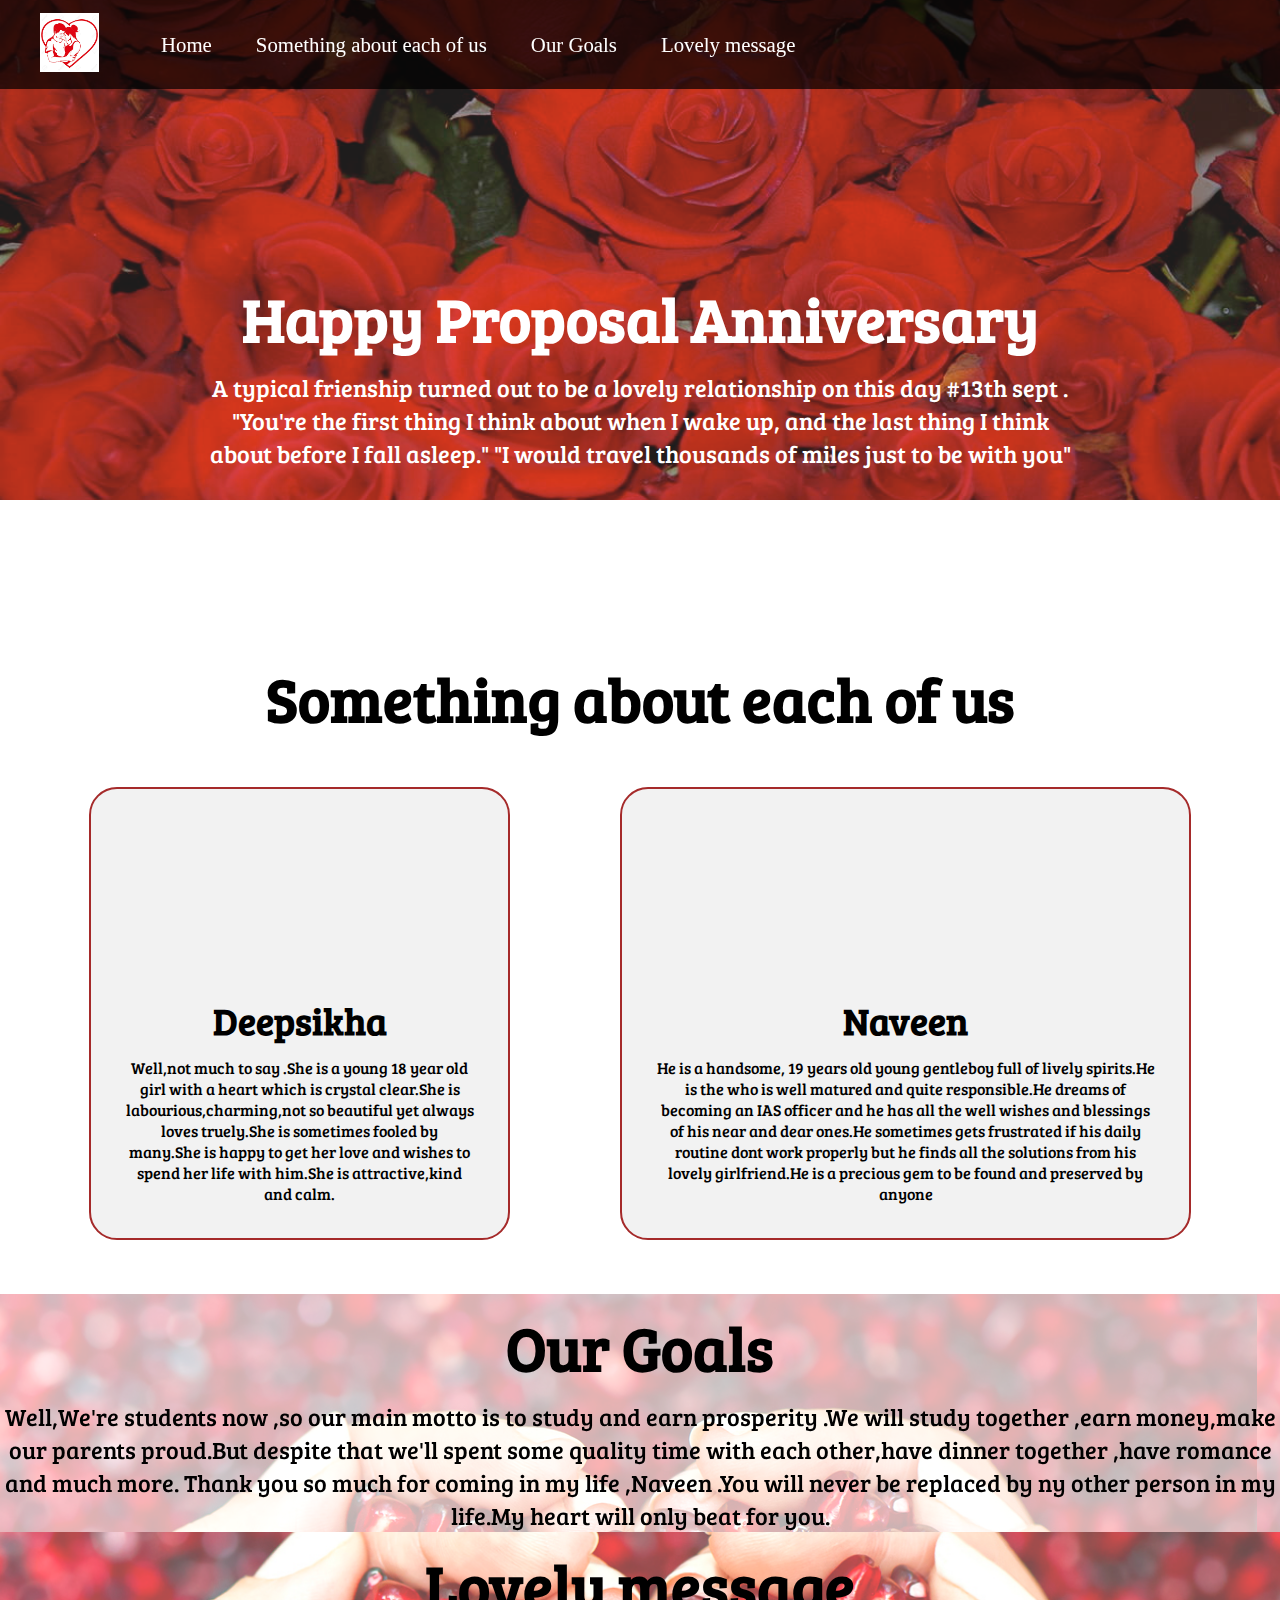
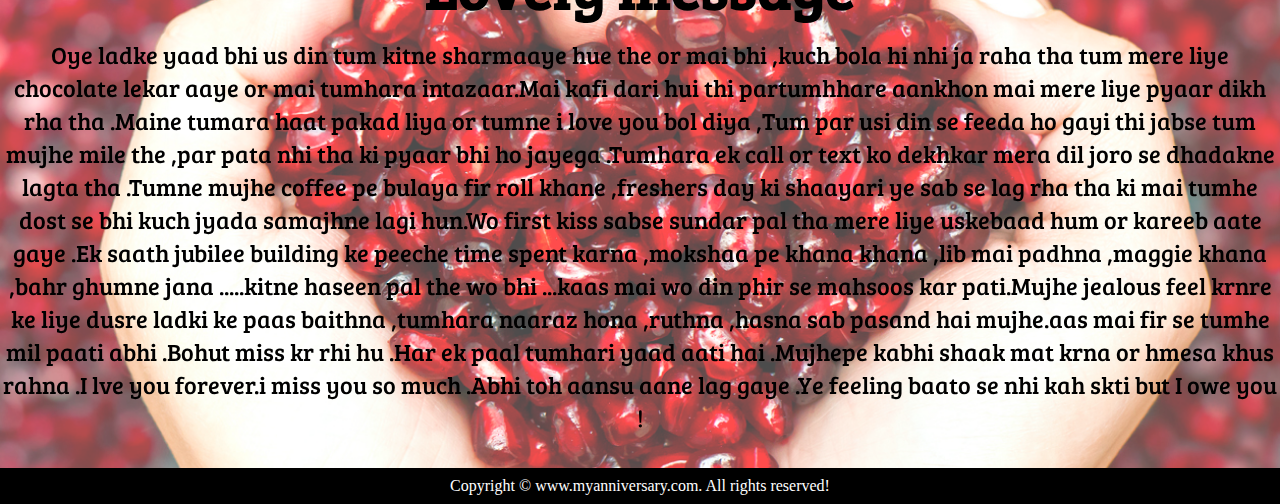
==== index.html @ 766919d2 "Add files via upload" ====
<!DOCTYPE html>
<html lang="en">

<head>
    <meta charset="UTF-8">
    <meta name="viewport" content="width=device-width, initial-scale=1.0">
    <meta http-equiv="X-UA-Compatible" content="ie=edge">
    <title>goals</title>
    <link rel="stylesheet" href="port.css">
    <link rel="stylesheet" media="screen and (max-width: 1170px)" href="still.css">
    <link href="https://fonts.googleapis.com/css?family=Baloo+Bhai|Bree+Serif&display=swap" rel="stylesheet">
</head>

<body>
    <nav id="navbar">
        <div id="logo">
            <img src="logo.png" alt="MyOnlineMeal.com">
        </div>
        <ul>
            <li class="item"><a href="#home">Home</a></li>
            <li class="item"><a href="#services-container">Something about each of us</a></li>
            <li class="item"><a href="#client-section">Our Goals</a></li>
            <li class="item"><a href="#contact">Lovely message</a></li>
        </ul>
    </nav>

    <section id="home">
        <h1 class="h-primary">Happy Proposal Anniversary</h1>
        <p>A typical frienship turned out to be a lovely relationship on this day #13th sept .</p>
        <p>"You're the first thing I think about when I wake up, and the last thing I think about before I fall asleep."
         "I would travel thousands of miles just to be with you"</p>
        <!--<button class="btn">Order Now</button>-->
    </section>

    <section id="services-container">
        <h1 class="h-primary center">Something about each of us</h1>
        <div id="services">
            <div class="box">
                <img src="C:\Users\Anurita\html documents\fol\12.jpg" alt="">
                <h2 class="h-secondary center">Deepsikha</h2>
                <p class="center">Well,not much to say .She is a young 18 year old girl with a heart which is crystal clear.She is labourious,charming,not so beautiful yet always loves truely.She is sometimes fooled by many.She is happy to get her love and wishes to spend her life with him.She is attractive,kind and calm.
                </p>
            </div>
            <div class="box">
                <img src="C:\Users\Anurita\html documents\fol\500028300489_88308.jpg" alt="">
                <h2 class="h-secondary center">Naveen</h2>
                <p class="center"> He is a handsome, 19 years old young gentleboy full of lively spirits.He is the who is well matured and quite responsible.He dreams of becoming an IAS officer and he has all the well wishes and blessings of his near and dear ones.He sometimes gets frustrated if his daily routine dont work properly but he finds all the solutions from his lovely girlfriend.He is a precious gem to be found and preserved by anyone</p></div>
            <!--<div class="box">
                <img src="img/3.jpg" alt="">
                <h2 class="h-secondary center">Food Ordering</h2>
                <p class="center">Lorem ipsum dolor sit, amet consectetur adipisicing elit. Quidem, culpa suscipit error
                    Lorem ipsum dolor sit amet consectetur adipisicing elit. Necessitatibus provident fugiat aliquam minima at explicabo. Earum eveniet quaerat, sunt molestias nesciunt quas! Quis.
                    sint delectus ab dolorum nam. Debitis facere, incidunt voluptates eos, mollitia voluptatem iste sunt
                    voluptas beatae facilis labore, omnis sint quae eum.</p>
            </div>-->
        </div>
    </section>
    <section id="client-section">
        <h1 class="h-primary center">Our Goals</h1>
        <div id="clients">
            <div class="client-item">
                Well,We're students now ,so our main motto is to study and earn prosperity .We will study together ,earn money,make our parents proud.But despite that we'll spent some quality time with each other,have dinner together ,have romance and much more.
                Thank you so much for coming in my life ,Naveen .You will never be replaced by ny other person in my life.My heart will only beat for you.
                </div>
        </div>

    </section>

    <section id="contact">
        <h1 class="h-primary center">Lovely message</h1>
        <div id="contact-box">
            Oye ladke yaad bhi us din tum kitne sharmaaye hue the or mai bhi ,kuch bola hi nhi ja raha tha tum mere liye chocolate lekar aaye or mai tumhara intazaar.Mai kafi dari hui thi partumhhare aankhon mai mere liye pyaar dikh rha tha .Maine tumara haat pakad liya or tumne i love you bol diya ,Tum par usi din se feeda ho gayi thi jabse tum mujhe mile the ,par pata nhi tha ki pyaar bhi ho jayega .Tumhara ek call or text ko dekhkar mera dil joro se dhadakne lagta tha .Tumne mujhe coffee pe bulaya fir roll khane ,freshers day ki shaayari ye sab se lag rha tha ki mai tumhe dost se bhi kuch jyada samajhne lagi hun.Wo first kiss sabse sundar pal tha mere liye uskebaad hum or kareeb aate gaye .Ek saath jubilee building ke peeche time spent karna ,mokshaa pe khana khana ,lib mai padhna ,maggie khana ,bahr ghumne jana .....kitne haseen pal the wo bhi ...kaas mai wo din phir se mahsoos kar pati.Mujhe jealous feel krnre ke liye dusre ladki ke paas baithna ,tumhara naaraz hona ,ruthna ,hasna sab pasand hai mujhe.aas mai fir se tumhe mil paati abhi .Bohut miss kr rhi hu .Har ek paal tumhari yaad aati hai .Mujhepe kabhi shaak mat krna or hmesa khus rahna .I lve you forever.i miss you so much .Abhi toh aansu aane lag gaye .Ye feeling baato se nhi kah skti but I owe you !
            <!--<form action="">
                <div class="form-group">
                    <label for="name">Name: </label>
                    <input type="text" name="name" id="name" placeholder="Enter your name">
                </div>
                <div class="form-group">
                    <label for="email">Email: </label>
                    <input type="email" name="name" id="email" placeholder="Enter your email">
                </div>
                <div class="form-group">
                    <label for="phone">Phone Number: </label>
                    <input type="phone" name="name" id="phone" placeholder="Enter your phone">
                </div>
                <div class="form-group">
                    <label for="message">Message: </label>
                    <textarea name="message" id="message" cols="30" rows="10"></textarea>
                </div>
            </form>-->
        </div>
    </section>

    <footer>
        <div class="center">
            Copyright © www.myanniversary.com. All rights reserved!
        </div>
    </footer>
</body>

</html>
---- port.css ----
/* CSS Reset */
*{
    margin: 0;
    padding: 0;
}

html{
    scroll-behavior: smooth;
}

/* CSS Variables */
:root{
    --navbar-height: 59px;
}

/* Navigation Bar */
#navbar{
    display: flex;
    align-items: center;
    position: sticky;
    top: 0px;
}

#navbar::before{
    content: "";
    background-color: black;
    position: absolute;
    top:0px;
    left:0px;
    height: 100%;
    width:100%;
    z-index: -1;
    opacity: 0.7;
}

/* Navigation Bar: Logo and Image */
#logo{
    margin: 10px 34px;
}

#logo img{
    height: 59px;
    margin: 3px 6px;
}


/* Navigation Bar: List Styling */

#navbar ul{
    display: flex;
    font-family: 'Baloo Bhai', cursive;
}

#navbar ul li{ 
    list-style: none;
    font-size: 1.3rem;
}

#navbar ul li a{
    color: white;
    display: block;
    padding: 3px 22px;
    border-radius: 20px;
    text-decoration: none;
}

#navbar ul li a:hover{
    color: black;
    background-color: white;
}

/* Home Section */
#home{
    display: flex;
    flex-direction: column;
    padding:3px 200px;
    height: 550px;
    justify-content: center;
    align-items: center;
}

#home::before{ 
    content: "";
    position: absolute;
    background: url('download\(1\).jpg') no-repeat center center/cover;
    height: 500px;
    top:0px;
    left:0px;
    width: 100%;
    z-index: -1;
    opacity:0.89;
}

#home h1{
    color:white;
    text-align: center;
    font-family: 'Bree Serif', serif;
}

#home p{
    color:white;
    text-align: center;
    font-size: 1.5rem;
    font-family: 'Bree Serif', serif;
}
/* Services Section */
#services{
    margin: 34px;
    display: flex;
}
#services .box{ 
    border: 2px solid brown;
    padding: 34px;
    margin: 2px 55px;
    border-radius: 28px;
    background: #f2f2f2;
    margin-bottom: 20px;
}

#services .box img{ 
   height: 160px;
   margin: auto;
   display: block;
}

#services .box p{
    font-family: 'Bree Serif', serif;

} 

/* Clients Section */
#client-section{ 
    position: relative;
}

#client-section::before{
 content: "";
 position: absolute;
 background: url('romantic-foods.jpg');
 width: 100%;
 height: 100%;
 z-index: -1;
 opacity: 0.3;
 
}

#clients{
    display: flex;
    justify-content: center;
    align-items: center;
}

.client-item{color:black;
    text-align: center;
    font-size: 1.5rem;
    font-family: 'Bree Serif', serif;

    
}

/*#clients img{
    height: 124px;
}*/


/* Contact Section */
#contact{
    position: relative;
}
#contact::before{
    content: "";
    position: absolute;
    width: 100%;
    height: 100%;
    z-index: -1;
    opacity: 0.7;
    background: url('./romantic-foods.jpg') no-repeat center center/cover;
    

}
    



#contact-box{
    display: flex;
    justify-content: center;
    align-items: center;
    padding-bottom: 34px;
     color:black;
    text-align: center;
    font-size: 1.5rem;
    font-family: 'Bree Serif', serif;
}

}
#contact-box input, 
#contact-box textarea{
    width: 100%;
    padding: 0.5rem;
    border-radius: 9px;
    font-size: 1.1rem;
} 

#contact-box form{
    width: 40%;
}

#contact-box label{
   font-size: 1.3rem;
   font-family: 'Bree Serif', serif;

}


footer{
    background: black;
    color: white;
    padding: 9px 20px;
}

/* Utility Classes */
.h-primary{
    font-family: 'Bree Serif', serif;
    font-size: 3.8rem;
    padding: 12px;
}

.h-secondary{
    font-family: 'Bree Serif', serif;
    font-size: 2.3rem;
    padding: 12px;
}

.btn{
    padding: 6px 20px;
    border: 2px solid white;
    background-color: brown;
    color: white;
    margin: 17px;
    font-size: 1.5rem;
    border-radius: 10px;
    cursor:pointer;
}

.center{
    text-align: center;
}
---- still.css ----
/* Navigation */
#navbar {
    flex-direction: column;
}

#navbar ul li a{
    font-size: 1rem;
    padding: 0px 7px;
    padding-bottom: 8px;
}
/* Home section */
#home{
    height: 370px; 
    padding: 3px 28px;
}

#home::before{
    height: 480px; 
}

#home p{
    font-size: 13px;
}

/* Services section  */
#services{
    flex-direction: column;
}

#services .box { 
    padding: 14px;
    margin: 2px 0px; 
    margin-bottom: 20px;
}

/* Clients section */
#clients{
    flex-wrap: wrap;
}

/*#clients img{
    width: 66px;
    padding: 6px;
    height: auto;
}*/

/* Contact us section */
#contact-box form{
    width:80%;
}
/* Footer */

/* Utility classes */
.h-primary{
    font-size:26px;
}
.btn{
    font-size: 13px;
    padding: 4px 8px;
}
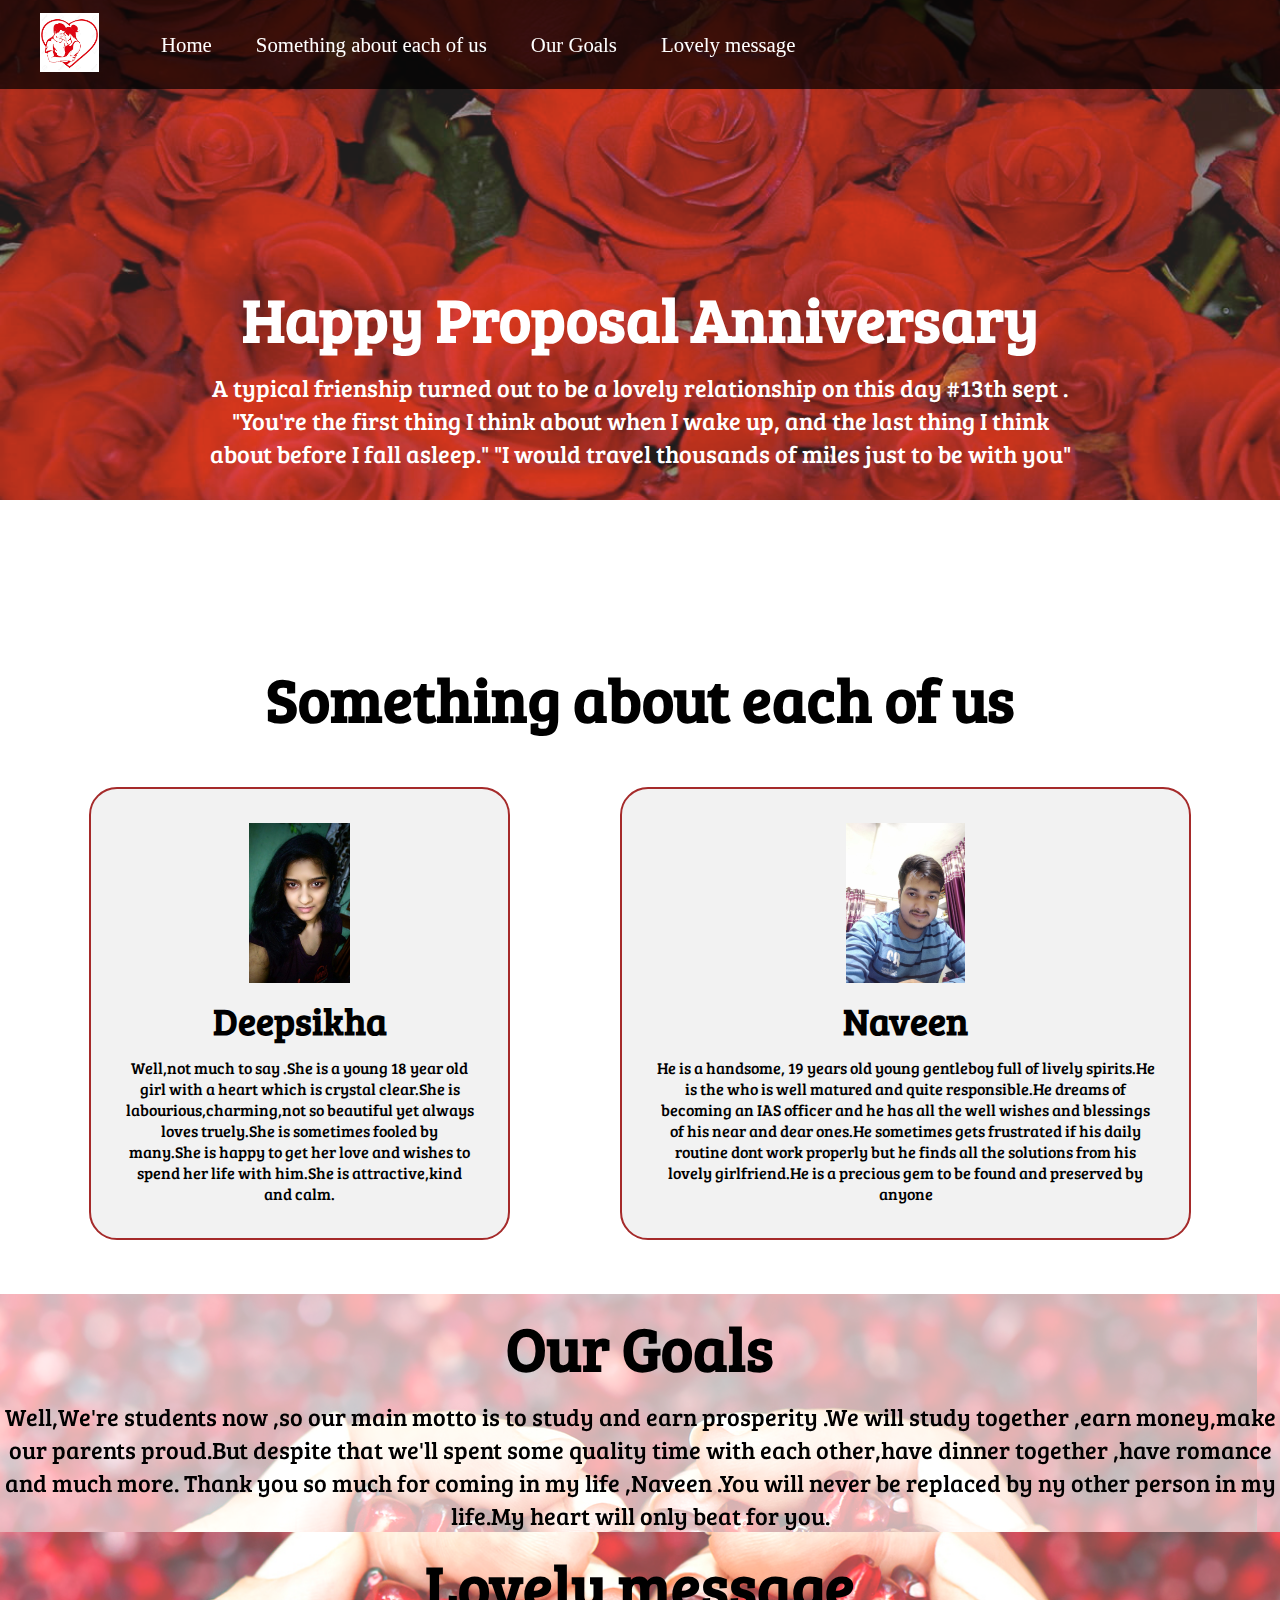
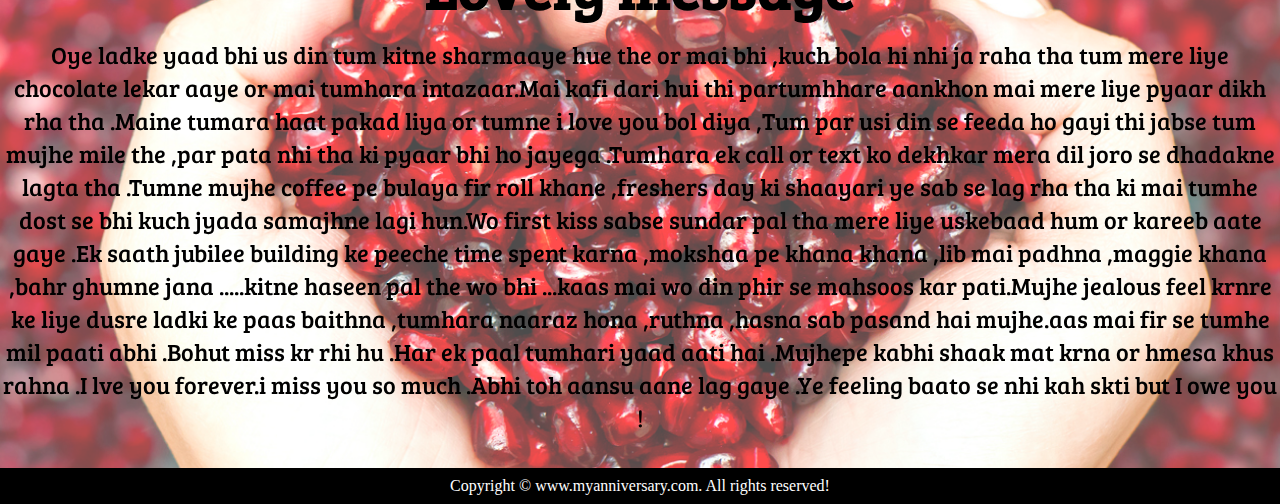
==== commit 32450c3f: "Update index.html" ====
--- a/index.html
+++ b/index.html
@@ -36,13 +36,13 @@
         <h1 class="h-primary center">Something about each of us</h1>
         <div id="services">
             <div class="box">
-                <img src="C:\Users\Anurita\html documents\fol\12.jpg" alt="">
+                <img src="12.jpg" alt="">
                 <h2 class="h-secondary center">Deepsikha</h2>
                 <p class="center">Well,not much to say .She is a young 18 year old girl with a heart which is crystal clear.She is labourious,charming,not so beautiful yet always loves truely.She is sometimes fooled by many.She is happy to get her love and wishes to spend her life with him.She is attractive,kind and calm.
                 </p>
             </div>
             <div class="box">
-                <img src="C:\Users\Anurita\html documents\fol\500028300489_88308.jpg" alt="">
+                <img src="500028300489_88308.jpg" alt="">
                 <h2 class="h-secondary center">Naveen</h2>
                 <p class="center"> He is a handsome, 19 years old young gentleboy full of lively spirits.He is the who is well matured and quite responsible.He dreams of becoming an IAS officer and he has all the well wishes and blessings of his near and dear ones.He sometimes gets frustrated if his daily routine dont work properly but he finds all the solutions from his lovely girlfriend.He is a precious gem to be found and preserved by anyone</p></div>
             <!--<div class="box">
@@ -98,4 +98,4 @@
     </footer>
 </body>
 
-</html>+</html>
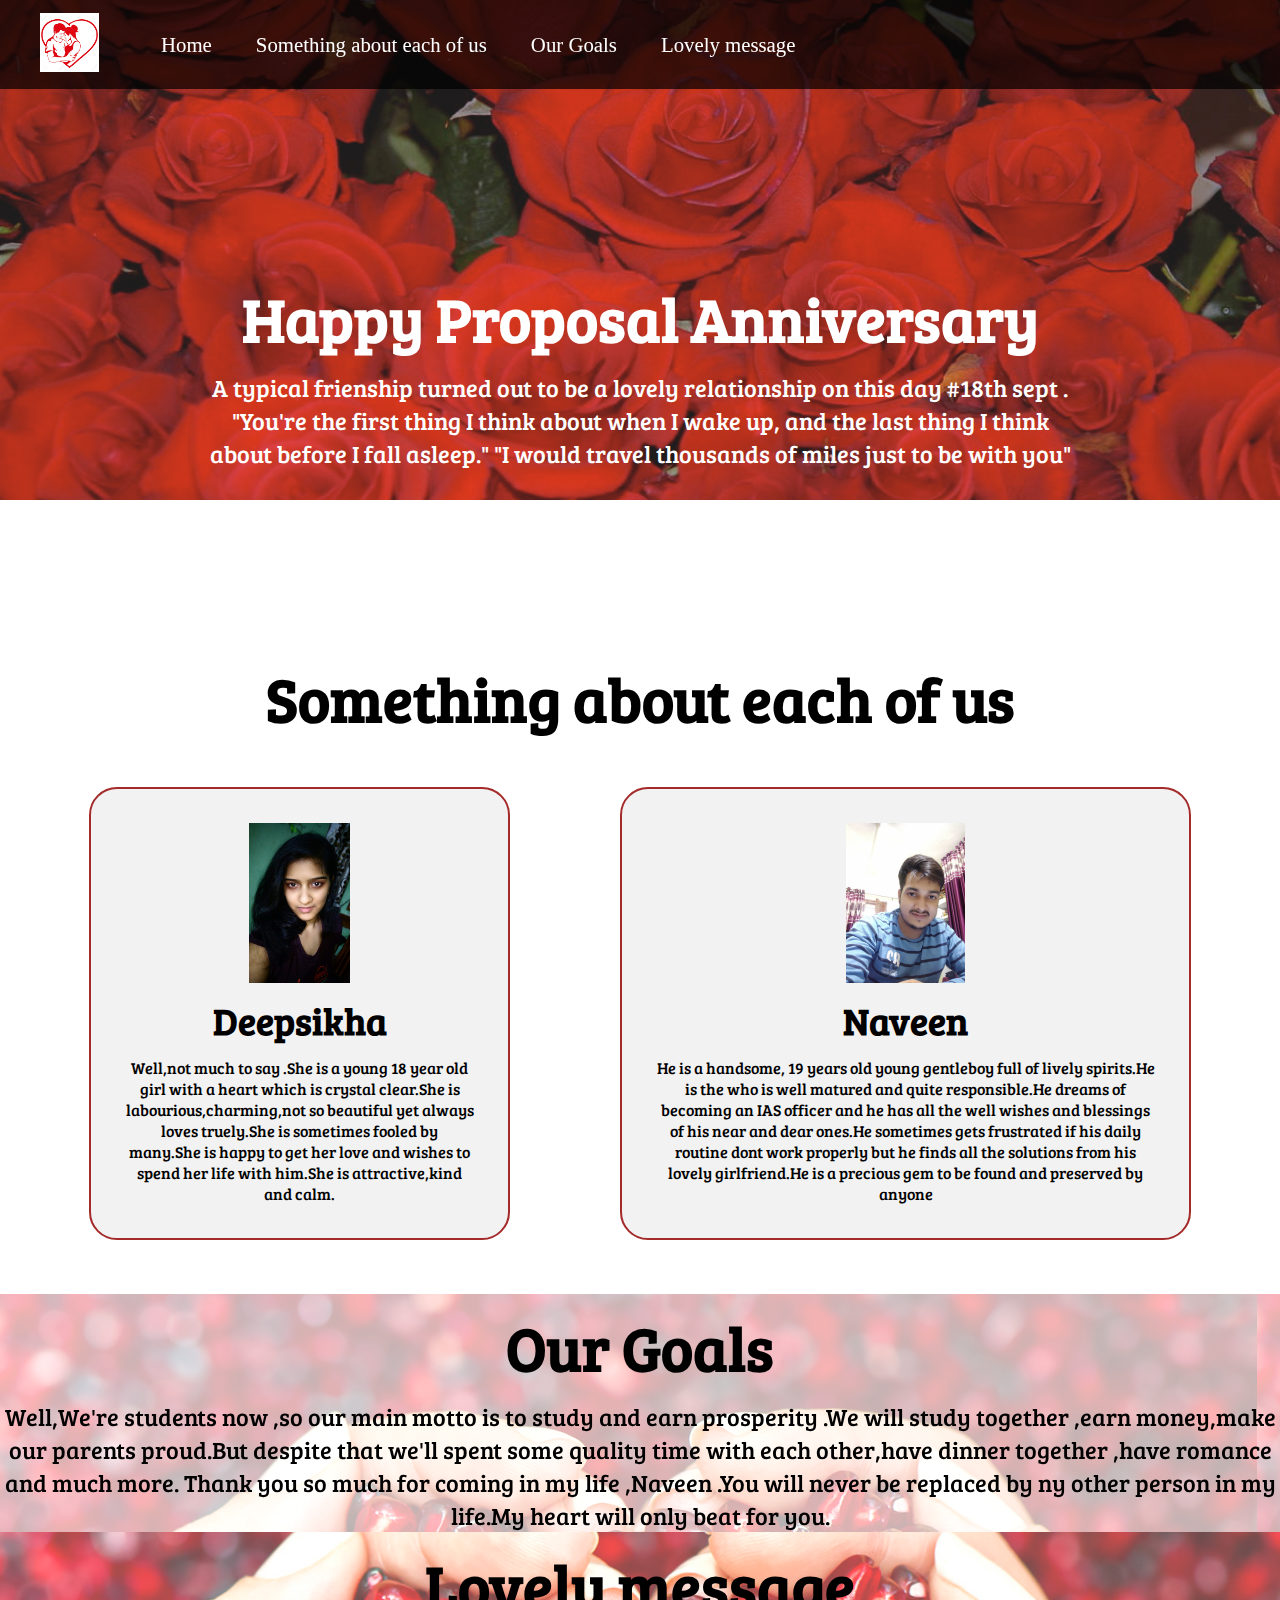
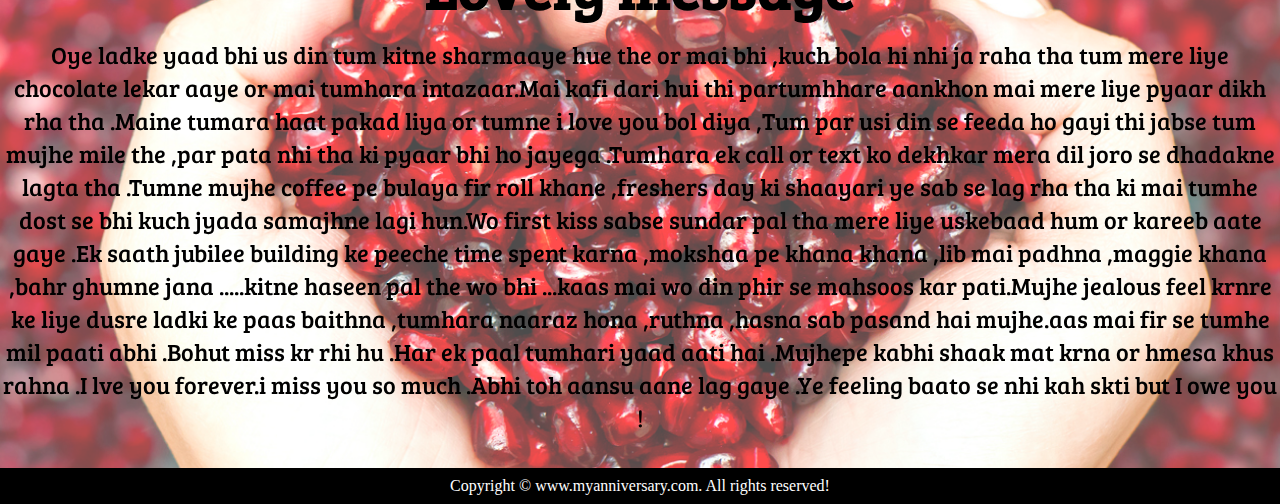
==== commit 1f7f1550: "Update index.html" ====
--- a/index.html
+++ b/index.html
@@ -26,7 +26,7 @@
 
     <section id="home">
         <h1 class="h-primary">Happy Proposal Anniversary</h1>
-        <p>A typical frienship turned out to be a lovely relationship on this day #13th sept .</p>
+        <p>A typical frienship turned out to be a lovely relationship on this day #18th sept .</p>
         <p>"You're the first thing I think about when I wake up, and the last thing I think about before I fall asleep."
          "I would travel thousands of miles just to be with you"</p>
         <!--<button class="btn">Order Now</button>-->
